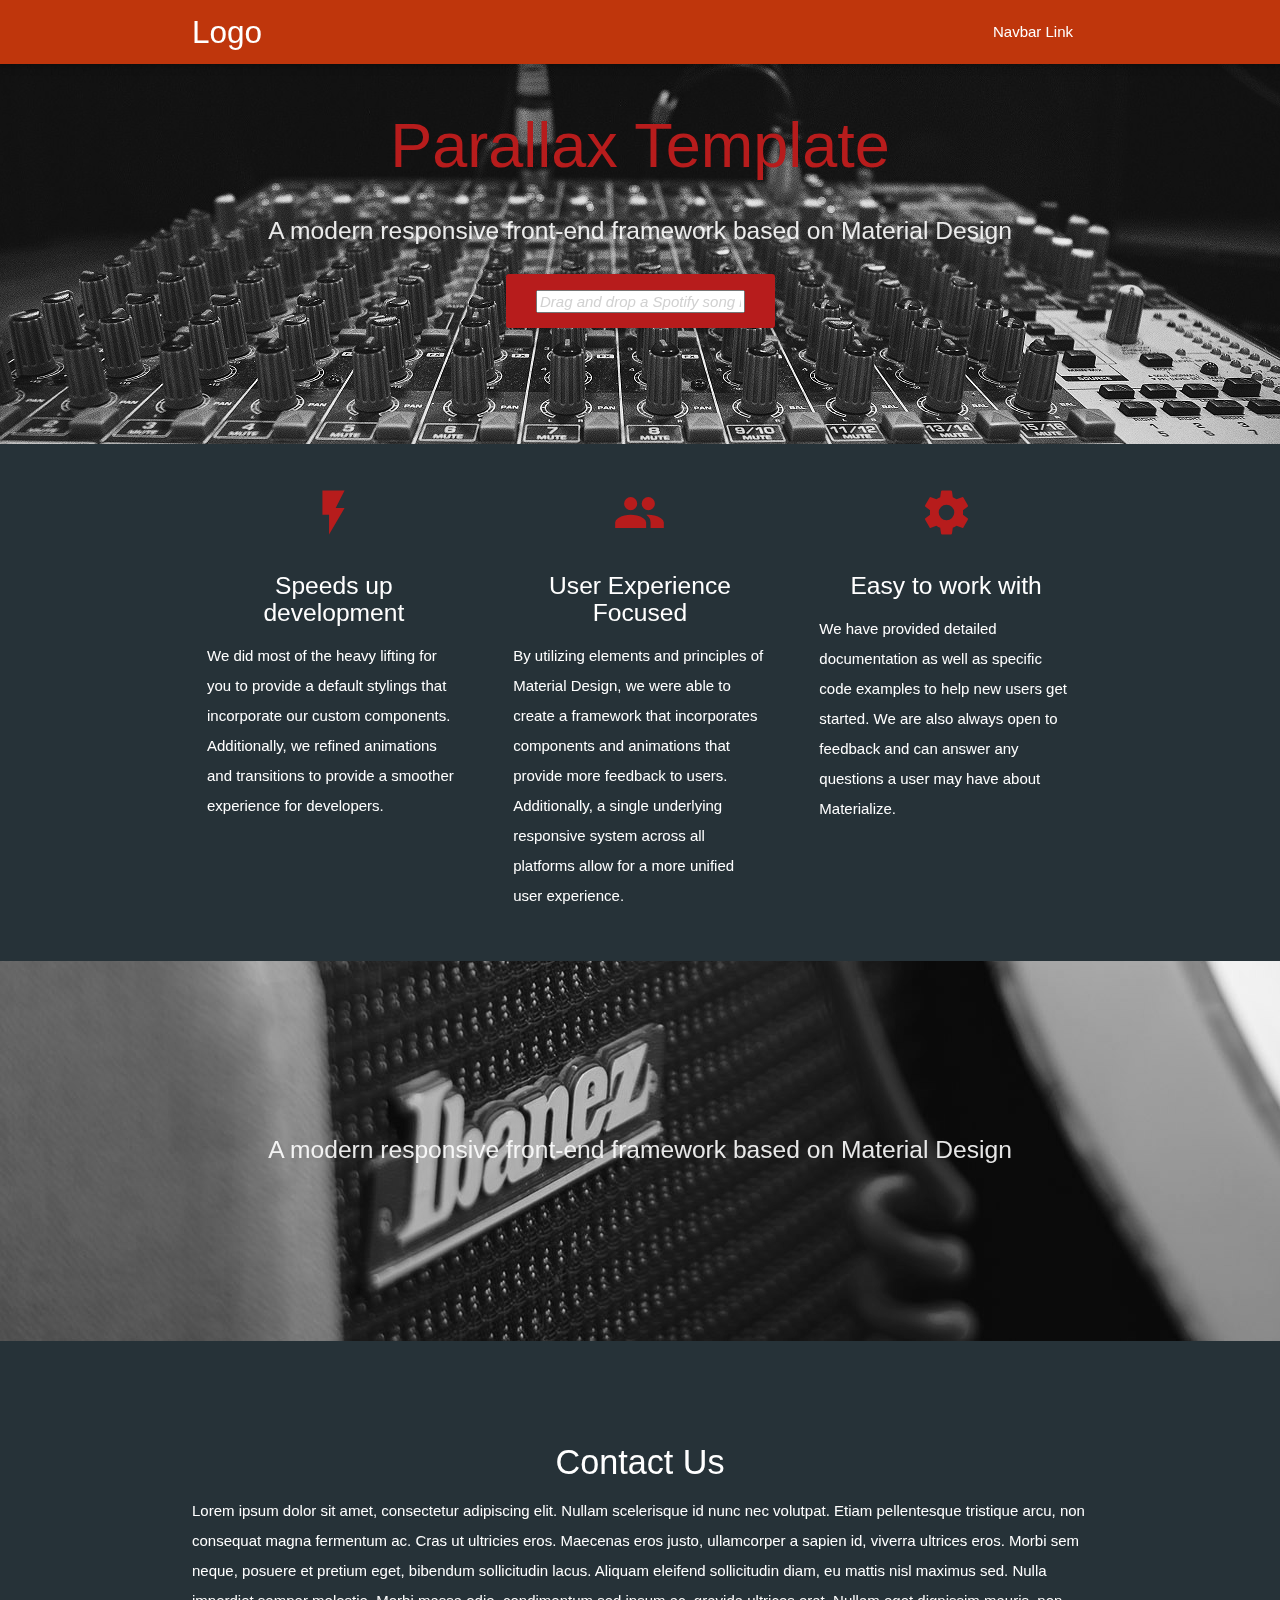
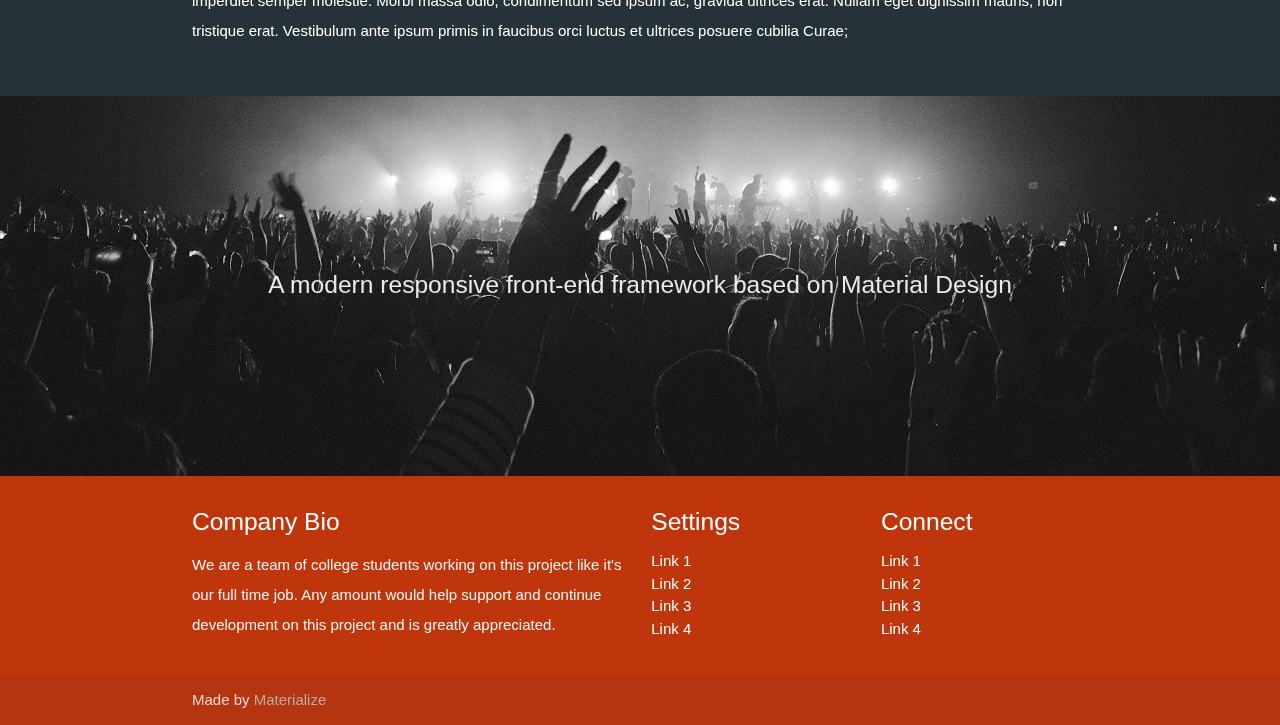
==== index.html @ a522609b "dropTune 0.8" ====
<!DOCTYPE html>
<html lang="en">
<head>
    <meta http-equiv="Content-Type" content="text/html; charset=UTF-8"/>
    <meta name="viewport" content="width=device-width, initial-scale=1, maximum-scale=1.0, user-scalable=no"/>
    <title>Parallax Template - Materialize</title>

    <!-- CSS  -->
    <link href="https://fonts.googleapis.com/icon?family=Material+Icons" rel="stylesheet">
    <link href="css/materialize.css" type="text/css" rel="stylesheet" media="screen,projection"/>
    <link href="css/style.css" type="text/css" rel="stylesheet" media="screen,projection"/>
    <link rel="stylesheet" href="https://maxcdn.bootstrapcdn.com/font-awesome/4.5.0/css/font-awesome.min.css">
</head>
<body class="blue-grey darken-4 white-text">
<nav class="deep-orange darken-4 white-text" role="navigation">
    <div class="nav-wrapper container">
        <a id="logo-container" href="#" class="brand-logo">Logo</a>
        <ul class="right hide-on-med-and-down">
            <li><a href="#">Navbar Link</a></li>
        </ul>

        <ul id="nav-mobile" class="side-nav">
            <li><a href="#">Navbar Link</a></li>
        </ul>
        <a href="#" data-activates="nav-mobile" class="button-collapse"><i class="material-icons">menu</i></a>
    </div>
</nav>

<div id="index-banner" class="parallax-container">
    <div class="section no-pad-bot">
        <div class="container">
            <br><br>

            <h1 class="header center red-text text-darken-4">Parallax Template</h1>

            <div class="row center">
                <h5 class="header col s12 light">A modern responsive front-end framework based on Material Design</h5>
            </div>
            <div class="row center">
                <input type="textbox" id="dragDrop" placeholder="Drag and drop a Spotify song link" autocomplete="off" id="dragDrop"
                   class="btn-large waves-effect waves-light red darken-4">
            </div>
            <br><br>

        </div>
    </div>
    <div class="parallax"><img src="background2.jpg" alt="Unsplashed background img 1" class="desaturate"></div>
</div>


<div class="container">


    <div class="section">

        <!--   Icon Section   -->
        <div class="row">
            <div class="col s12 m4">
                <div class="icon-block">
                    <h2 class="center red-text text-darken-4"><i class="material-icons">flash_on</i></h2>
                    <h5 class="center">Speeds up development</h5>

                    <p class="light">We did most of the heavy lifting for you to provide a default stylings that
                        incorporate our custom components. Additionally, we refined animations and transitions to
                        provide a smoother experience for developers.</p>
                </div>
            </div>

            <div class="col s12 m4">
                <div class="icon-block">
                    <h2 class="center red-text text-darken-4"><i class="material-icons">group</i></h2>
                    <h5 class="center">User Experience Focused</h5>

                    <p class="light">By utilizing elements and principles of Material Design, we were able to create a
                        framework that incorporates components and animations that provide more feedback to users.
                        Additionally, a single underlying responsive system across all platforms allow for a more
                        unified user experience.</p>
                </div>
            </div>

            <div class="col s12 m4">
                <div class="icon-block">
                    <h2 class="center red-text text-darken-4"><i class="material-icons">settings</i></h2>
                    <h5 class="center">Easy to work with</h5>

                    <p class="light">We have provided detailed documentation as well as specific code examples to help
                        new users get started. We are also always open to feedback and can answer any questions a user
                        may have about Materialize.</p>
                </div>
            </div>
        </div>

    </div>

</div>
<div class="parallax-container valign-wrapper">
    <div class="section no-pad-bot">
        <div class="container">
            <div class="row center">
                <h5 class="header col s12 light">A modern responsive front-end framework based on Material
                    Design</h5>
            </div>
        </div>
    </div>
    <div class="parallax"><img class="desaturate" src="background1.jpg" alt="Unsplashed background img 2"></div>
</div>

<div class="container">
    <div class="section">

        <div class="row">
            <div class="col s12 center">
                <h3><i class="mdi-content-send red-text text-darken-4"></i></h3>
                <h4>Contact Us</h4>

                <p class="left-align light">Lorem ipsum dolor sit amet, consectetur adipiscing elit. Nullam
                    scelerisque
                    id nunc nec volutpat. Etiam pellentesque tristique arcu, non consequat magna fermentum ac. Cras
                    ut
                    ultricies eros. Maecenas eros justo, ullamcorper a sapien id, viverra ultrices eros. Morbi sem
                    neque, posuere et pretium eget, bibendum sollicitudin lacus. Aliquam eleifend sollicitudin diam,
                    eu
                    mattis nisl maximus sed. Nulla imperdiet semper molestie. Morbi massa odio, condimentum sed
                    ipsum
                    ac, gravida ultrices erat. Nullam eget dignissim mauris, non tristique erat. Vestibulum ante
                    ipsum
                    primis in faucibus orci luctus et ultrices posuere cubilia Curae;</p>
            </div>
        </div>

    </div>
</div>


<div class="parallax-container valign-wrapper">
    <div class="section no-pad-bot">
        <div class="container">
            <div class="row center">
                <h5 class="header col s12 light">A modern responsive front-end framework based on Material
                    Design</h5>
            </div>
        </div>
    </div>
    <div class="parallax"><img class="desaturate" src="background3.jpg" alt="Unsplashed background img 3"></div>
</div>

<footer class="page-footer deep-orange darken-4">
    <div class="container">
        <div class="row">
            <div class="col l6 s12">
                <h5 class="white-text">Company Bio</h5>

                <p class="grey-text text-lighten-4">We are a team of college students working on this project like
                    it's
                    our full time job. Any amount would help support and continue development on this project and is
                    greatly appreciated.</p>


            </div>
            <div class="col l3 s12">
                <h5 class="white-text">Settings</h5>
                <ul>
                    <li><a class="white-text" href="#!">Link 1</a></li>
                    <li><a class="white-text" href="#!">Link 2</a></li>
                    <li><a class="white-text" href="#!">Link 3</a></li>
                    <li><a class="white-text" href="#!">Link 4</a></li>
                </ul>
            </div>
            <div class="col l3 s12">
                <h5 class="white-text">Connect</h5>
                <ul>
                    <li><a class="white-text" href="#!">Link 1</a></li>
                    <li><a class="white-text" href="#!">Link 2</a></li>
                    <li><a class="white-text" href="#!">Link 3</a></li>
                    <li><a class="white-text" href="#!">Link 4</a></li>
                </ul>
            </div>
        </div>
    </div>

    <div class="footer-copyright">
        <div class="container">
            Made by <a class="brown-text text-lighten-3" href="http://materializecss.com">Materialize</a>
        </div>
    </div>
</footer>


<!--  Scripts-->
<script src="https://code.jquery.com/jquery-2.1.1.min.js"></script>
<script src="js/external/materialize.js"></script>
<script src="js/external/init.js"></script>

<script src="js/helpers.js"></script>

<!-- CUSTOM SCRIPTS -->
<script>
    $(document).ready(function () {
        $('select').material_select();



        $('#dragDrop').on('input', function () {
            var spotifyURL = $(this).val().trim();
            var spotifyId = extractSpotifyIdFromSpotifyURL(spotifyURL);
            var endUrl = "song.html?"+spotifyId;
            $("#dragDrop").attr('placeholder', "Drag and drop a spotify song link").val("").focus().blur();
            window.location.replace(endUrl);
        });
    });
</script>
</body>
</html>
---- css/style.css ----
/* Custom Stylesheet */
/**
 * Use this file to override Materialize files so you can update
 * the core Materialize files in the future
 *
 * Made By MaterializeCSS.com
 */

nav ul a,
nav .brand-logo {
  color: #ffffff;
}

p {
  line-height: 2rem;
}

.button-collapse {
  color: #26a69a;
}

.parallax-container {
  min-height: 380px;
  line-height: 0;
  height: auto;
  color: rgba(255,255,255,.9);
}
  .parallax-container .section {
    width: 100%;
  }

@media only screen and (max-width : 992px) {
  .parallax-container .section {
    position: absolute;
    top: 40%;
  }
  #index-banner .section {
    top: 10%;
  }
}

@media only screen and (max-width : 600px) {
  #index-banner .section {
    top: 0;
  }
}

.icon-block {
  padding: 0 15px;
}
.icon-block .material-icons {
  font-size: inherit;
}

footer.page-footer {
  margin: 0;
}


/* ==========================================================================
   CUSTOM
   ========================================================================== */
.card .card-content .card-title.content-title{
  line-height: normal;
  font-size: 20px;
}


.upvote:hover > i{
  color: green;
}

.downvote:hover > i{
  color: red;
}

.vote{
  background-color:white;
  border-color:gray;
  border:5px;
}
.vote > i{
  color:grey;
}

.parallax-container.parallax-thin{
  min-height:0;
}

.card-background{
  width:100%;
  float:left;
  padding-right:4%;
  background-color: transparent;
  transition:background-color 0.25s;
  border-radius:2px;
}

.cat-live:hover{
  background-color: #f50057;
  transition:background-color 0.25s;

}

.review-bg:hover{
  background-color: rgb(240, 95, 64);
  transition:background-color 0.25s;
}

.review-bg{
  padding-right: 0;
}

#sidenav-content{
  height:90%
}

#sidenav{
  width:250px;
  border-right-color:white;
  border-right-width:5px;
  border-right-style:solid;
  z-index:500;
  transition: width 0.5s;
}

img.desaturate {
  filter: grayscale(100%);
   filter: grayscale(1); /* Microsoft Edge and Firefox 35+ */
  -webkit-filter: grayscale(1); /* Google Chrome, Safari 6+ & Opera 15+ */
}

.text-shadow{
  text-shadow: 0px 0px 5px #000000;
}

.text-shadow-right{
  text-shadow: 2px 2px 2px #000000;
}

img.blur{
  -webkit-filter: blur(5px);
  -moz-filter: blur(5px);
  -o-filter: blur(5px);
  -ms-filter: blur(5px);
  filter: blur(5px);
}

.opacity80 {
  opacity:0.8;
}

img.blur-desaturate{
  -webkit-filter: blur(5px) grayscale(1);
  -moz-filter: blur(5px);
  -o-filter: blur(5px);
  -ms-filter: blur(5px);
  filter: blur(5px) grayscale(1);
}
#viewport{
  padding-left:250px;
  padding-top:64px;
}

#artistContent{
  display:none;
}

.side-nav li:hover, .side-nav li.active {
  background-color: #607d8b;
  outline:0px;
}

.side-nav a {
  color: #444;
  display: block;
  font-size: 1rem;
  height: 64px;
  line-height: 64px;
  padding: 0 15px;

}

#sidenav-header{
  height:250px;

}

#sidenav-header img{
  height:250px;
  object-fit: cover;
}


#top-nav{
  position:fixed;
  z-index:50;
  padding-left:250px;
}

.parallax-overlay-pink{
  background-color: rgba(197,17,98,0.5);
}

.parallax-overlay-deep-orange{
  background-color: rgba(189, 44, 0, 0.73);
}

.parallax-overlay-red{
  background-color: rgba(183,28,28,0.5);
}

#topNavContent{
height:100%;
  padding-left:5%;
  padding-right:5%;
}

.ratingWrapper{
  padding-left: 15px;
}

.rating-btn{
  border:0;
  background-color:transparent;
  font-size:13px;
}

button:focus {
  background-color: transparent;
  color:#ff6d00;
}

button:hover {
  background-color: transparent;
  color: #ff4b00;
}

input:not([type]):focus:not([readonly]),
input[type=text]:focus:not([readonly]),
input[type=password]:focus:not([readonly]),
input[type=email]:focus:not([readonly]),
input[type=url]:focus:not([readonly]),
input[type=time]:focus:not([readonly]),
input[type=date]:focus:not([readonly]),
input[type=datetime-local]:focus:not([readonly]),
input[type=tel]:focus:not([readonly]),
input[type=number]:focus:not([readonly]),
input[type=search]:focus:not([readonly]),
textarea.materialize-textarea:focus:not([readonly]) {
  border-bottom: 1px solid #ff9800;
  box-shadow: 0 1px 0 0 #ff9800;
}

input:not([type]):focus:not([readonly]) + label,
input[type=text]:focus:not([readonly]) + label,
input[type=password]:focus:not([readonly]) + label,
input[type=email]:focus:not([readonly]) + label,
input[type=url]:focus:not([readonly]) + label,
input[type=time]:focus:not([readonly]) + label,
input[type=date]:focus:not([readonly]) + label,
input[type=datetime-local]:focus:not([readonly]) + label,
input[type=tel]:focus:not([readonly]) + label,
input[type=number]:focus:not([readonly]) + label,
input[type=search]:focus:not([readonly]) + label,
textarea.materialize-textarea:focus:not([readonly]) + label {
  color: #ff9800;
}

.modal-yt{
  width:612px;
}

.pad-right{
  padding-right:5px;
}

#songAlbumArtistFloat{
  position:absolute;
  top:140px;
  width:250px;
  padding-bottom: 10px;
  padding-top: 10px;
  background-color:rgba(0,0,0,0.34);
}

#topNavText{
  text-transform: uppercase;
}

#songAlbumArtistContent{
  position:relative;
  padding-left:10px;
}

#navLinksRow *{color:white;}

.ratings{
  padding-top:7.5px;
  width:24px;
  display:none;
}
.rating{
  font-size:23px;
}

.content-card .review-card{
  padding-right:0 !important;
}

.collapsible{
  border:none;
  box-shadow:none;
}

.collapsible-body{
  border-bottom-color:#37474F;
}
.collapsible-header{
  background-color: transparent;
  border:none;
}

.card-header-custom{
  border: solid 4px #ff5722;
  margin-left: 2% !important;;
  margin-right: 2%;
}

.divider-custom{
  margin-left: 2% !important;;
  margin-right: 2%;
  background: rgb(55, 71, 79) !important;
  height: 1px;
  overflow: hidden;
}

.reviewRatingWrapper{
  padding-left:1.5%;
}

.smaller{
  font-size:11px;
}

.bigger{
  font-size:20px;
}


.dropdown-content li > a, .dropdown-content li > span {
  font-size: 16px;
  background-color: #263238;
  color: #ff5722;
  display: block;
  line-height: 22px;
  padding: 14px 16px;
}

.media-icon:before{
  font-size:100px !important;
}

a{
  color:white;
  transition:color 0.25s;
}
a.active:hover{
  color: #ff3508;
  text-decoration: none;
  -webkit-tap-highlight-color: transparent;
  transition:color 0.25s;
}
#biography{
  margin-left: 2% !important;
  margin-right: 2%;
}

a.disabled{
  color: #9e9e9e;
  text-decoration: none;
  -webkit-tap-highlight-color: transparent;
  pointer-events:none;
  cursor:default;
}

.imvdb-embed h3{
  font-size:15px;
}
.imvdb-embed{
  max-width:480px;
  margin-bottom: 0 !important;
}
.modal-imvdb{
  width:500px;
}
.modal{
  max-height: 86%;
}

.similarArtist{
  display:inline-block;
  padding-bottom:10px;
}


[class^="flaticon-"]:before, [class*=" flaticon-"]:before, [class^="flaticon-"]:after, [class*=" flaticon-"]:after {
  margin-left:0 !important;
}

.link-icon:before{
  font-size:30px !important;
}
.link-text{
  font-size:13px;
}

.link-img{
  width:30px;
  height:30px;
}

.link-icon{
  display:block !important;
}

.artistCircle{
  height:120px;
  width:120px;
  margin:auto;
}

.onTour.active{
  background-color: #bf360c !important;
  color:white !important;
  transition:background-color 1s ,color 1s;
}

#artistOnTour{
  background-color: #37474f;
  border-radius:5px;
  color:#9e9e9e;
  transition:background-color 1s ,color 1s;
}

.collection .collection-item {
  background-color: transparent;
  line-height: 1.5rem;
  padding: 10px 20px;
  margin: 0;
  border-bottom: 1px solid #F44336;
  min-height:0;
}

.collection{
  border:none;
  border-radius:4px;
}

.topTrackAlbumTitle{
  font-weight:lighter;
}
.collection .collection-item.avatar {
  min-height: 0px;
}

.secondary-content{
  color: #FF4900;
  margin-top: 6px;
}

.noUi-background{
  background-color: #37474f !important;
  box-shadow:none !important;
}

#artistEventSlider{
padding-right: 0;
background-color: #EF4704;
  border:none;
  box-shadow:none !important;
  height:10px !important;
}
.noUi-horizontal .noUi-handle {
  width: 10px !important;
  height: 10px !important;
  top: 0px !important;
  left:-4px !important;
}

#radiusCardContent{
  padding-left: 5px;
  padding-right: 14px;
}


.no-mar-bot{
  margin-bottom:0px;
}

.media-icon-smaller:before{
  font-size:50px !important;
}

.med-rounded{
  margin: auto;
  width: 90%;
  border-radius: 10px;
  border: 4px solid #FF5722;
  background-color: #333A3E !important;
}

.eventName{
  font-size:20px;


}

.nudge-right{
  padding-left:10px;
}

.eventURL:hover{
  color:#ff5722 !important;
  transition:color 0.5s;
}

.side-nav li:hover, .side-nav li.active {
  background-color: #37474f;
}

.modal-footer{
  background-color: transparent !important;
}

.thumbnail {
  position: relative;
  width: 250px;
  height: 250px;
  overflow: hidden;
}
.thumbnail img {
  position: absolute;
  left: 50%;
  top: 50%;
  height: 100%;
  width: auto;
  -webkit-transform: translate(-50%,-50%);
  -ms-transform: translate(-50%,-50%);
  transform: translate(-50%,-50%);
}
.thumbnail img.portrait {
  width: 100%;
  height: auto;
}

#artistBiography{
  padding-left:15px;
  padding-right:15px;
  white-space: pre-wrap;
}

#loadingOverlay{
  width: 100%;
  height: 100%;
  z-index: 20000;
  position: fixed;
  background-color: #262626;
}

.spinner .rect3 {
  -webkit-animation-delay: -1.0s;
  animation-delay: -1.0s;
}

.spinner {
  margin: 100px auto;
  width: 50px;
  height: 40px;
  text-align: center;
  font-size: 10px;
}

.spinner > div {
  background-color: #333;
  height: 100%;
  width: 6px;
  display: inline-block;

  -webkit-animation: sk-stretchdelay 1.2s infinite ease-in-out;
  animation: sk-stretchdelay 1.2s infinite ease-in-out;
}










.loader,
.loader:before,
.loader:after {
  background: #ffffff;
  -webkit-animation: load1 1s infinite ease-in-out;
  animation: load1 1s infinite ease-in-out;
  width: 1em;
  height: 4em;
}
.loader:before,
.loader:after {
  position: absolute;
  top: 0;
  content: '';
}
.loader:before {
  left: -1.5em;
  -webkit-animation-delay: -0.32s;
  animation-delay: -0.32s;
}
.loader {
  color: #ffffff;
  text-indent: -9999em;
  margin: 88px auto;
  position: relative;
  font-size: 11px;
  -webkit-transform: translateZ(0);
  -ms-transform: translateZ(0);
  transform: translateZ(0);
  -webkit-animation-delay: -0.16s;
  animation-delay: -0.16s;
}
.loader:after {
  left: 1.5em;
}
@-webkit-keyframes load1 {
  0%,
  80%,
  100% {
    box-shadow: 0 0;
    height: 4em;
  }
  40% {
    box-shadow: 0 -2em;
    height: 5em;
  }
}
@keyframes load1 {
  0%,
  80%,
  100% {
    box-shadow: 0 0;
    height: 4em;
  }
  40% {
    box-shadow: 0 -2em;
    height: 5em;
  }
}
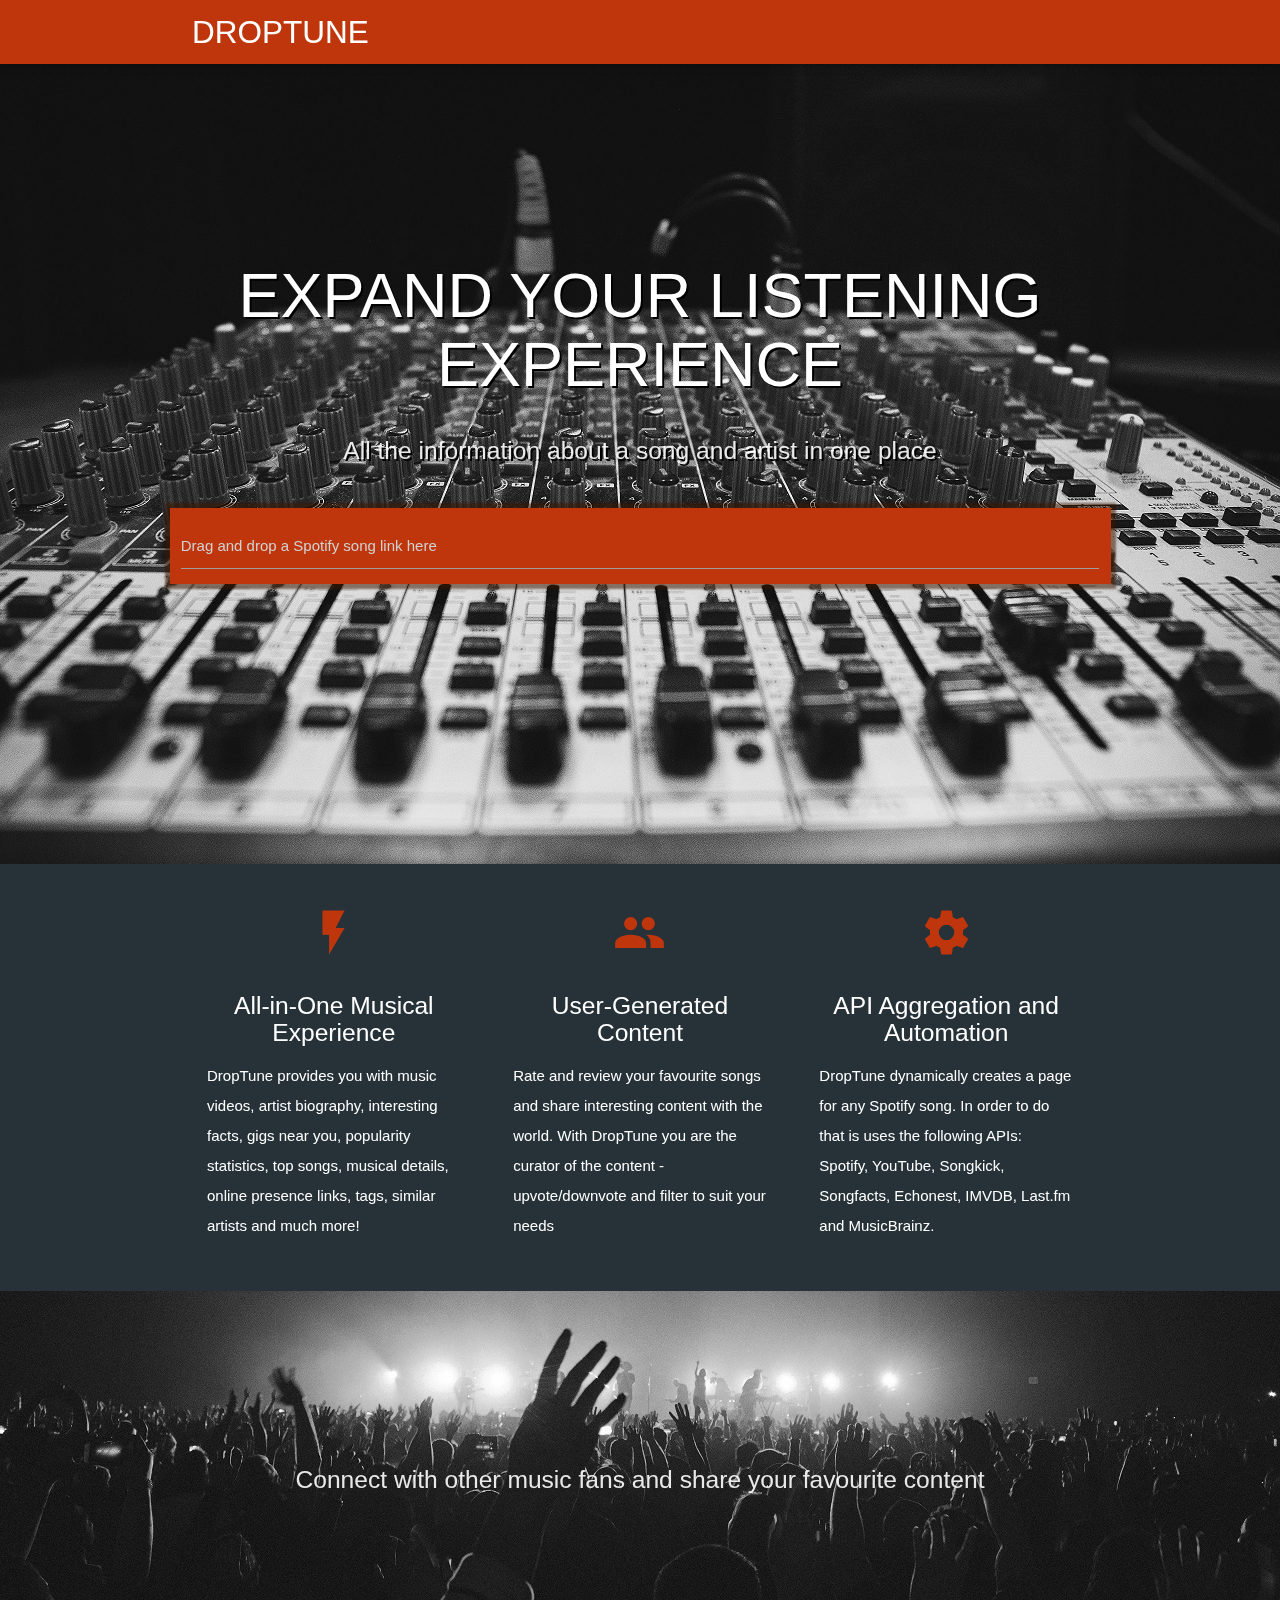
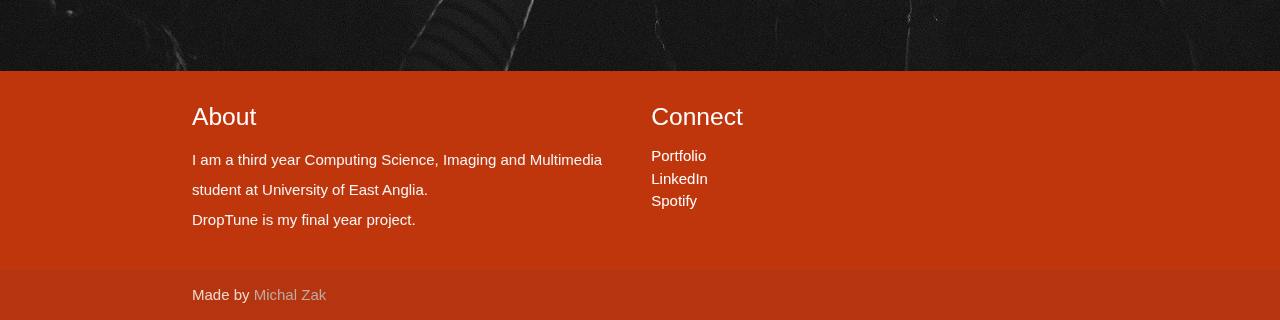
==== commit e05907ba: "DropTune 1.0 finished" ====
--- a/index.html
+++ b/index.html
@@ -3,42 +3,41 @@
 <head>
     <meta http-equiv="Content-Type" content="text/html; charset=UTF-8"/>
     <meta name="viewport" content="width=device-width, initial-scale=1, maximum-scale=1.0, user-scalable=no"/>
-    <title>Parallax Template - Materialize</title>
+    <title>DropTune - Home</title>
 
     <!-- CSS  -->
     <link href="https://fonts.googleapis.com/icon?family=Material+Icons" rel="stylesheet">
     <link href="css/materialize.css" type="text/css" rel="stylesheet" media="screen,projection"/>
     <link href="css/style.css" type="text/css" rel="stylesheet" media="screen,projection"/>
     <link rel="stylesheet" href="https://maxcdn.bootstrapcdn.com/font-awesome/4.5.0/css/font-awesome.min.css">
+
+    <!-- FREEPIK ICONS -->
+    <link rel="stylesheet" href="css/flaticon/flaticon.css" type="text/css">
 </head>
 <body class="blue-grey darken-4 white-text">
 <nav class="deep-orange darken-4 white-text" role="navigation">
     <div class="nav-wrapper container">
-        <a id="logo-container" href="#" class="brand-logo">Logo</a>
-        <ul class="right hide-on-med-and-down">
-            <li><a href="#">Navbar Link</a></li>
-        </ul>
-
-        <ul id="nav-mobile" class="side-nav">
-            <li><a href="#">Navbar Link</a></li>
-        </ul>
-        <a href="#" data-activates="nav-mobile" class="button-collapse"><i class="material-icons">menu</i></a>
+        <a id="logo-container" href="#" class="brand-logo">DROPTUNE</a>
     </div>
 </nav>
 
-<div id="index-banner" class="parallax-container">
+<div id="index-banner" class="parallax-container big-parallax">
     <div class="section no-pad-bot">
-        <div class="container">
+        <div class="container" style="text-shadow: 2px 2px #000000;">
             <br><br>
 
-            <h1 class="header center red-text text-darken-4">Parallax Template</h1>
+            <h1 class="header center white-text text-darken-4">EXPAND YOUR LISTENING EXPERIENCE</h1>
 
             <div class="row center">
-                <h5 class="header col s12 light">A modern responsive front-end framework based on Material Design</h5>
+                <h5 class="header col s12 light">All the information about a song and artist in one place </h5>
             </div>
             <div class="row center">
-                <input type="textbox" id="dragDrop" placeholder="Drag and drop a Spotify song link" autocomplete="off" id="dragDrop"
-                   class="btn-large waves-effect waves-light red darken-4">
+
+                <div class="row">
+                    <div class="input-field col s12 deep-orange darken-4" style="box-shadow: 0px 0px 2px 5px rgba(58, 21, 0, 0.55);">
+                        <input placeholder="Drag and drop a Spotify song link here" id="dragDrop" type="text" class="validate">
+                    </div>
+                </div>
             </div>
             <br><br>
 
@@ -57,35 +56,29 @@
         <div class="row">
             <div class="col s12 m4">
                 <div class="icon-block">
-                    <h2 class="center red-text text-darken-4"><i class="material-icons">flash_on</i></h2>
-                    <h5 class="center">Speeds up development</h5>
+                    <h2 class="center deep-orange-text text-darken-4"><i class="material-icons">flash_on</i></h2>
+                    <h5 class="center">All-in-One Musical Experience</h5>
 
-                    <p class="light">We did most of the heavy lifting for you to provide a default stylings that
-                        incorporate our custom components. Additionally, we refined animations and transitions to
-                        provide a smoother experience for developers.</p>
+                    <p class="light">DropTune provides you with music videos, artist biography, interesting facts, gigs near you, popularity statistics, top songs, musical details, online presence links, tags, similar artists and much more!</p>
                 </div>
             </div>
 
             <div class="col s12 m4">
                 <div class="icon-block">
-                    <h2 class="center red-text text-darken-4"><i class="material-icons">group</i></h2>
-                    <h5 class="center">User Experience Focused</h5>
+                    <h2 class="center deep-orange-text text-darken-4"><i class="material-icons">group</i></h2>
+                    <h5 class="center">User-Generated Content</h5>
 
-                    <p class="light">By utilizing elements and principles of Material Design, we were able to create a
-                        framework that incorporates components and animations that provide more feedback to users.
-                        Additionally, a single underlying responsive system across all platforms allow for a more
-                        unified user experience.</p>
+                    <p class="light"> Rate and review your favourite songs and share interesting content with the world. With DropTune you are the curator of the content - upvote/downvote and filter to suit your needs</p>
                 </div>
             </div>
 
             <div class="col s12 m4">
                 <div class="icon-block">
-                    <h2 class="center red-text text-darken-4"><i class="material-icons">settings</i></h2>
-                    <h5 class="center">Easy to work with</h5>
+                    <h2 class="center deep-orange-text text-darken-4"><i class="material-icons">settings</i></h2>
+                    <h5 class="center">API Aggregation and Automation</h5>
 
-                    <p class="light">We have provided detailed documentation as well as specific code examples to help
-                        new users get started. We are also always open to feedback and can answer any questions a user
-                        may have about Materialize.</p>
+                    <p class="light"> DropTune dynamically creates a page for any Spotify song. In order to do that is uses the following APIs:
+                    Spotify, YouTube, Songkick, Songfacts, Echonest, IMVDB, Last.fm and MusicBrainz.</p>
                 </div>
             </div>
         </div>
@@ -93,51 +86,12 @@
     </div>
 
 </div>
-<div class="parallax-container valign-wrapper">
-    <div class="section no-pad-bot">
-        <div class="container">
-            <div class="row center">
-                <h5 class="header col s12 light">A modern responsive front-end framework based on Material
-                    Design</h5>
-            </div>
-        </div>
-    </div>
-    <div class="parallax"><img class="desaturate" src="background1.jpg" alt="Unsplashed background img 2"></div>
-</div>
-
-<div class="container">
-    <div class="section">
-
-        <div class="row">
-            <div class="col s12 center">
-                <h3><i class="mdi-content-send red-text text-darken-4"></i></h3>
-                <h4>Contact Us</h4>
-
-                <p class="left-align light">Lorem ipsum dolor sit amet, consectetur adipiscing elit. Nullam
-                    scelerisque
-                    id nunc nec volutpat. Etiam pellentesque tristique arcu, non consequat magna fermentum ac. Cras
-                    ut
-                    ultricies eros. Maecenas eros justo, ullamcorper a sapien id, viverra ultrices eros. Morbi sem
-                    neque, posuere et pretium eget, bibendum sollicitudin lacus. Aliquam eleifend sollicitudin diam,
-                    eu
-                    mattis nisl maximus sed. Nulla imperdiet semper molestie. Morbi massa odio, condimentum sed
-                    ipsum
-                    ac, gravida ultrices erat. Nullam eget dignissim mauris, non tristique erat. Vestibulum ante
-                    ipsum
-                    primis in faucibus orci luctus et ultrices posuere cubilia Curae;</p>
-            </div>
-        </div>
-
-    </div>
-</div>
-
 
 <div class="parallax-container valign-wrapper">
     <div class="section no-pad-bot">
         <div class="container">
             <div class="row center">
-                <h5 class="header col s12 light">A modern responsive front-end framework based on Material
-                    Design</h5>
+                <h5 class="header col s12 light">Connect with other music fans and share your favourite content</h5>
             </div>
         </div>
     </div>
@@ -148,31 +102,20 @@
     <div class="container">
         <div class="row">
             <div class="col l6 s12">
-                <h5 class="white-text">Company Bio</h5>
+                <h5 class="white-text">About</h5>
 
-                <p class="grey-text text-lighten-4">We are a team of college students working on this project like
-                    it's
-                    our full time job. Any amount would help support and continue development on this project and is
-                    greatly appreciated.</p>
+                <p class="grey-text text-lighten-4">I am a third year Computing Science, Imaging and Multimedia student at University of East Anglia.
+                    <br>DropTune is my final year project.</p>
 
 
             </div>
-            <div class="col l3 s12">
-                <h5 class="white-text">Settings</h5>
-                <ul>
-                    <li><a class="white-text" href="#!">Link 1</a></li>
-                    <li><a class="white-text" href="#!">Link 2</a></li>
-                    <li><a class="white-text" href="#!">Link 3</a></li>
-                    <li><a class="white-text" href="#!">Link 4</a></li>
-                </ul>
-            </div>
+
             <div class="col l3 s12">
                 <h5 class="white-text">Connect</h5>
                 <ul>
-                    <li><a class="white-text" href="#!">Link 1</a></li>
-                    <li><a class="white-text" href="#!">Link 2</a></li>
-                    <li><a class="white-text" href="#!">Link 3</a></li>
-                    <li><a class="white-text" href="#!">Link 4</a></li>
+                    <li><a class="white-text" href="http://mzak.brushd.com">Portfolio</a></li>
+                    <li><a class="white-text" href="https://www.linkedin.com/in/michal-zak-69a11991?trk=hp-identity-name">LinkedIn</a></li>
+                    <li><a class="white-text" href="https://open.spotify.com/user/127342331">Spotify</a></li>
                 </ul>
             </div>
         </div>
@@ -180,7 +123,7 @@
 
     <div class="footer-copyright">
         <div class="container">
-            Made by <a class="brown-text text-lighten-3" href="http://materializecss.com">Materialize</a>
+            Made by <a class="brown-text text-lighten-3" href="http://mzak.brushd.com">Michal Zak</a>
         </div>
     </div>
 </footer>
--- a/css/style.css
+++ b/css/style.css
@@ -96,11 +96,46 @@
   border-radius:2px;
 }
 
+.big-parallax{
+  min-height: 800px;
+  line-height: 5;
+}
 .cat-live:hover{
   background-color: #f50057;
   transition:background-color 0.25s;
-
-}
+}
+
+.cat-bts:hover{
+  background-color: #d500f9;
+  transition:background-color 0.25s;
+}
+
+.cat-remix:hover{
+  background-color: #c6ff00;
+  transition:background-color 0.25s;
+}
+
+.cat-review:hover{
+  background-color: #ff9100;
+  transition:background-color 0.25s;
+}
+
+.cat-cover:hover{
+  background-color: #00e676;
+  transition:background-color 0.25s;
+}
+
+.cat-other:hover{
+  background-color: #651fff;
+  transition:background-color 0.25s;
+}
+
+.cat-article:hover{
+  background-color: #00e5ff;
+  transition:background-color 0.25s;
+}
+
+
 
 .review-bg:hover{
   background-color: rgb(240, 95, 64);
--- a/css/flaticon/flaticon.css
+++ b/css/flaticon/flaticon.css
@@ -0,0 +1,44 @@
+	/*
+  	Flaticon icon font: Flaticon
+  	Creation date: 31/03/2016 00:52
+  	*/
+
+@font-face {
+  font-family: "Flaticon";
+  src: url("./Flaticon.eot");
+  src: url("./Flaticon.eot?#iefix") format("embedded-opentype"),
+       url("./Flaticon.woff") format("woff"),
+       url("./Flaticon.ttf") format("truetype"),
+       url("./Flaticon.svg#Flaticon") format("svg");
+  font-weight: normal;
+  font-style: normal;
+}
+
+@media screen and (-webkit-min-device-pixel-ratio:0) {
+  @font-face {
+    font-family: "Flaticon";
+    src: url("./Flaticon.svg#Flaticon") format("svg");
+  }
+}
+
+[class^="flaticon-"]:before, [class*=" flaticon-"]:before,
+[class^="flaticon-"]:after, [class*=" flaticon-"]:after {   
+  font-family: Flaticon;
+        font-size: 20px;
+font-style: normal;
+margin-left: 20px;
+}
+
+.flaticon-black:before { content: "\f100"; }
+.flaticon-happy:before { content: "\f101"; }
+.flaticon-multimedia:before { content: "\f102"; }
+.flaticon-music:before { content: "\f103"; }
+.flaticon-music-1:before { content: "\f104"; }
+.flaticon-music-2:before { content: "\f105"; }
+.flaticon-music-3:before { content: "\f106"; }
+.flaticon-music-4:before { content: "\f107"; }
+.flaticon-party:before { content: "\f108"; }
+.flaticon-power:before { content: "\f109"; }
+.flaticon-sound:before { content: "\f10a"; }
+.flaticon-time:before { content: "\f10b"; }
+.flaticon-video:before { content: "\f10c"; }